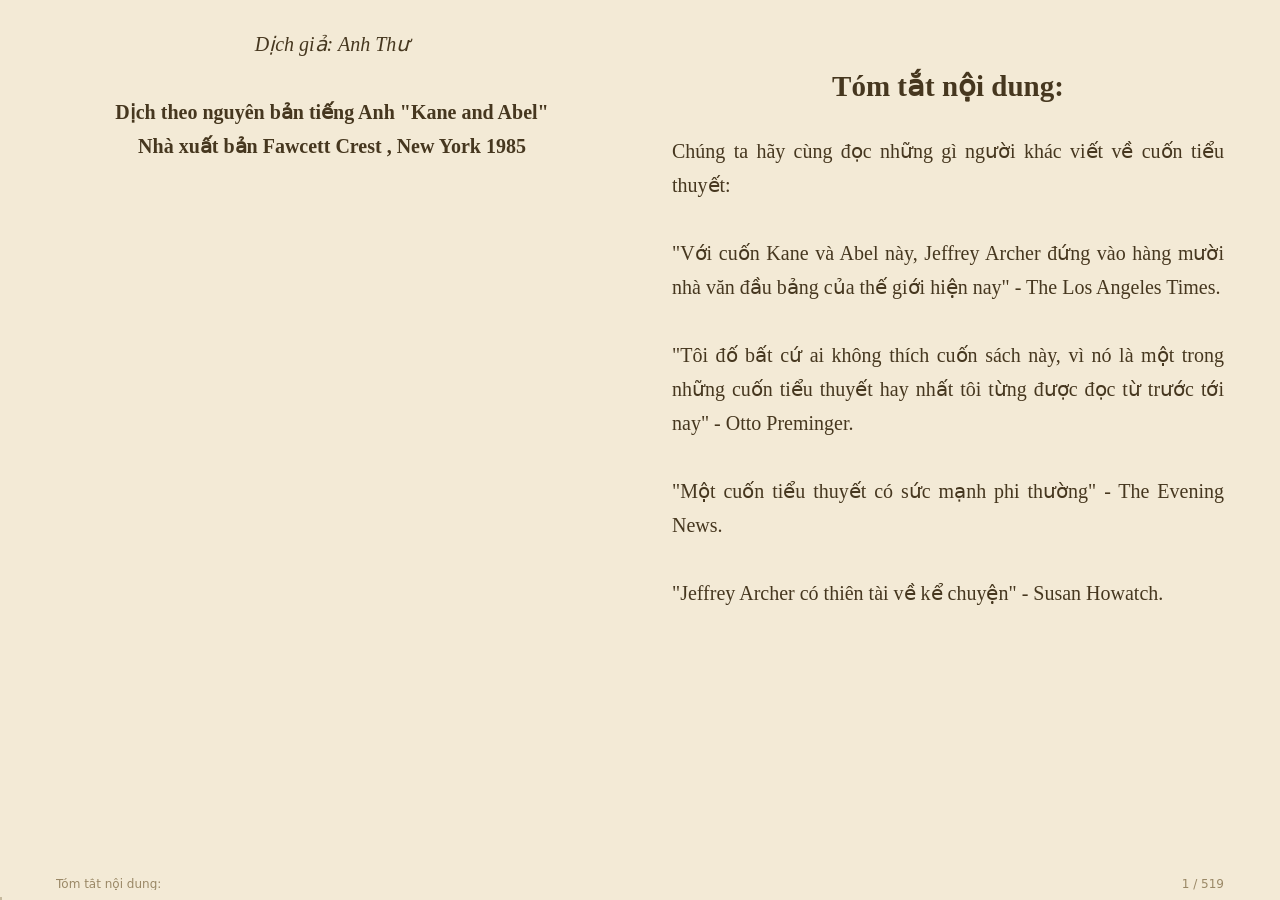
==== index.html @ f871a02a "first commit" ====
<!DOCTYPE html>
<html lang="vi" data-theme="sepia">
<head>
<meta charset="utf-8">
<meta name="viewport" content="width=device-width,initial-scale=1,viewport-fit=cover,user-scalable=no">
<meta name="apple-mobile-web-app-capable" content="yes">
<meta name="mobile-web-app-capable" content="yes">
<meta name="apple-mobile-web-app-status-bar-style" content="black-translucent">
<title>Kane và Abel</title>
<link rel="stylesheet" href="style.css">
</head>
<body>

<div id="area"><div id="vp"><div id="book"></div></div></div>
<div id="foot"><span id="fchap"></span><span id="fpage"></span></div>
<div id="bar"></div>

<div id="top">
  <button class="btn" id="bToc">Mục lục</button>
  <button class="btn" id="bSet">Aa</button>
  <button class="btn" id="bFs">Toàn màn hình</button>
</div>

<div class="panel" id="pSet">
  <div class="row"><b>Cỡ chữ</b><div class="grp"><button class="btn" data-k="fs" data-d="-1">A−</button><span class="val" id="vFs"></span><button class="btn" data-k="fs" data-d="1">A+</button></div></div>
  <div class="row"><b>Khoảng dòng</b><div class="grp"><button class="btn" data-k="lh" data-d="-0.1">−</button><span class="val" id="vLh"></span><button class="btn" data-k="lh" data-d="0.1">+</button></div></div>
  <div class="row"><b>Font</b><div class="grp"><button class="btn" data-k="font" data-v="serif">Serif</button><button class="btn" data-k="font" data-v="sans">Sans</button></div></div>
  <div class="row"><b>Giao diện</b><div class="grp"><button class="btn" data-k="theme" data-v="light">Sáng</button><button class="btn" data-k="theme" data-v="sepia">Sepia</button><button class="btn" data-k="theme" data-v="dark">Tối</button></div></div>
  <div class="row"><b>Số trang</b><div class="grp"><button class="btn" data-k="spread" data-v="auto">Tự động</button><button class="btn" data-k="spread" data-v="1">1</button><button class="btn" data-k="spread" data-v="2">2</button></div></div>
</div>
<div class="panel" id="pToc"><div id="toc"></div></div>
<input type="file" id="file" accept=".html,.htm,.txt" hidden>

<script>
  // Danh sách file chương, theo đúng thứ tự đọc:
  window.CHAPTER_FILES=['chuong1.html','chuong2.html','chuong3.html','chuong4.html','chuong5.html','chuong6.html','chuong7.html'];
</script>
<script src="script.js"></script>
</body>
</html>
---- style.css ----
:root{--fs:20px;--lh:1.7;--ff:Georgia,"Times New Roman","Noto Serif",serif;--pg:calc(var(--lh) * 1em);--ta:left}
[data-theme=light]{--bg:#fdfdfc;--fg:#1f1f22;--mut:#8b8b90;--ui:#f1f1f3;--bd:#d8d8dd;--ac:#1f1f22}
[data-theme=sepia]{--bg:#f3ead6;--fg:#46371f;--mut:#9a8866;--ui:#e9dec2;--bd:#d3c4a0;--ac:#46371f}
[data-theme=dark]{--bg:#141416;--fg:#c8c8cc;--mut:#707076;--ui:#212125;--bd:#35353b;--ac:#c8c8cc}
*{box-sizing:border-box}
[hidden]{display:none!important}
html,body{margin:0;height:100%;overflow:hidden;overscroll-behavior:none;background:var(--bg);color:var(--fg)}
body{-webkit-text-size-adjust:100%}

/* ---- Khung trang ---- */
#area{position:fixed;inset:0;touch-action:none;-webkit-user-select:none;user-select:none;-webkit-touch-callout:none}
#vp{position:absolute;overflow:hidden}
#book{height:100%;column-fill:auto;font:var(--fs)/var(--lh) var(--ff);text-align:var(--ta);
  transition:transform .26s ease;will-change:transform}
@media (prefers-reduced-motion:reduce){#book{transition:none}}

/* ---- Lớp CSS chuẩn hoá cho nội dung ---- */
#book p,#book h1,#book h2,#book h3,#book h4,#book blockquote{
  margin:0 0 var(--pg);break-inside:avoid;-webkit-column-break-inside:avoid;page-break-inside:avoid}
#book .al-center{text-align:center}
#book .al-right{text-align:right}
#book .al-left{text-align:left}
#book .al-justify{text-align:justify}
#book .chapter{break-before:column;-webkit-column-break-before:always;break-after:avoid;-webkit-column-break-after:avoid;
  text-align:center;font-size:1.45em;font-weight:700;line-height:1.3;margin:1.4em 0 1em}
#book > :first-child.chapter{break-before:auto;-webkit-column-break-before:auto}
#book blockquote{padding-left:1em;border-left:2px solid var(--bd)}
#book hr{border:0;border-top:1px solid var(--bd);margin:1em 0;break-inside:avoid}
#book.sans{--ff:-apple-system,"Segoe UI",Roboto,"Helvetica Neue",Arial,sans-serif}
#book .empty{margin-top:30%;color:var(--mut);text-align:center;font-size:.8em}

/* ---- Chân trang ---- */
#foot{position:fixed;left:0;right:0;bottom:calc(env(safe-area-inset-bottom) + 10px);display:flex;justify-content:space-between;
  gap:16px;font:12px/1 -apple-system,"Segoe UI",system-ui,sans-serif;color:var(--mut);pointer-events:none}
#foot span:first-child{overflow:hidden;white-space:nowrap;text-overflow:ellipsis}
#bar{position:fixed;left:0;bottom:0;height:3px;background:var(--mut);opacity:.5;transition:width .26s}

/* ---- Thanh công cụ & bảng ---- */
#top{position:fixed;top:0;left:0;right:0;z-index:5;display:flex;gap:8px;justify-content:center;
  padding:calc(env(safe-area-inset-top) + 8px) 12px 8px;background:var(--ui);border-bottom:1px solid var(--bd);
  transform:translateY(-110%);transition:transform .2s;font-family:-apple-system,"Segoe UI",system-ui,sans-serif}
#top.show{transform:none}
.btn{appearance:none;border:1px solid var(--bd);background:var(--bg);color:var(--fg);border-radius:8px;
  padding:8px 14px;font:inherit;font-size:15px;cursor:pointer;min-height:40px}
.btn.on{background:var(--ac);color:var(--bg);border-color:var(--ac)}
.btn:focus-visible{outline:2px solid var(--ac);outline-offset:2px}
.panel{position:fixed;z-index:4;top:calc(env(safe-area-inset-top) + 64px);left:50%;width:min(440px,94vw);
  max-height:calc(100% - 120px);overflow:auto;background:var(--ui);border:1px solid var(--bd);border-radius:12px;
  padding:14px;display:none;font:15px/1.4 -apple-system,"Segoe UI",system-ui,sans-serif;transform:translateX(-50%)}
.panel.open{display:block}
.row{display:flex;align-items:center;justify-content:space-between;gap:10px;margin:0 0 12px}
.row:last-child{margin:0}
.row>b{font-weight:500;min-width:84px}
.grp{display:flex;gap:6px;flex:1;justify-content:flex-end}
.grp .btn{flex:1;max-width:96px;padding:8px 6px;text-align:center}
.val{min-width:44px;text-align:center;align-self:center}
#toc button{display:block;width:100%;text-align:left;border:0;background:none;color:var(--fg);font:inherit;
  padding:10px 6px;border-bottom:1px solid var(--bd);cursor:pointer}
#toc button small{color:var(--mut);float:right;margin-left:12px}
#toc button.cur{font-weight:700}
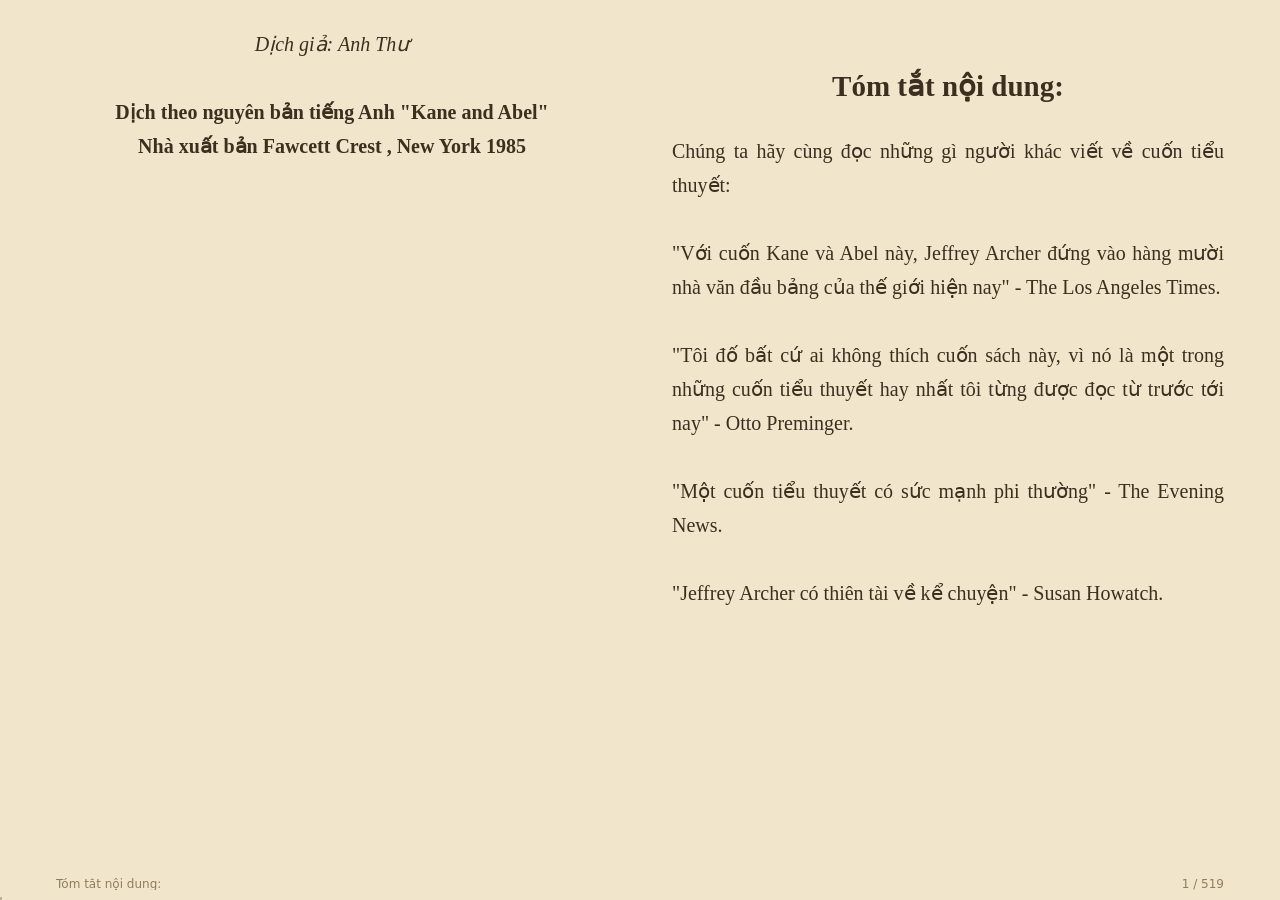
==== commit 13f7dc0d: "update croll, taskbar, search" ====
--- a/index.html
+++ b/index.html
@@ -1,40 +1,76 @@
 <!DOCTYPE html>
 <html lang="vi" data-theme="sepia">
+
 <head>
-<meta charset="utf-8">
-<meta name="viewport" content="width=device-width,initial-scale=1,viewport-fit=cover,user-scalable=no">
-<meta name="apple-mobile-web-app-capable" content="yes">
-<meta name="mobile-web-app-capable" content="yes">
-<meta name="apple-mobile-web-app-status-bar-style" content="black-translucent">
-<title>Kane và Abel</title>
-<link rel="stylesheet" href="style.css">
+    <meta charset="utf-8">
+    <meta name="viewport" content="width=device-width,initial-scale=1,viewport-fit=cover,user-scalable=no">
+    <meta name="apple-mobile-web-app-capable" content="yes">
+    <meta name="mobile-web-app-capable" content="yes">
+    <meta name="apple-mobile-web-app-status-bar-style" content="black-translucent">
+    <title>Kane và Abel</title>
+    <link rel="stylesheet" href="style.css">
 </head>
+
 <body>
 
-<div id="area"><div id="vp"><div id="book"></div></div></div>
-<div id="foot"><span id="fchap"></span><span id="fpage"></span></div>
-<div id="bar"></div>
+    <div id="area">
+        <div id="vp">
+            <div id="book"></div>
+        </div>
+    </div>
+    <div id="foot"><span id="fchap"></span><span id="fpage"></span></div>
+    <div id="bar"></div>
 
-<div id="top">
-  <button class="btn" id="bToc">Mục lục</button>
-  <button class="btn" id="bSet">Aa</button>
-  <button class="btn" id="bFs">Toàn màn hình</button>
-</div>
+    <div id="top">
+        <input id="q" type="search" placeholder="Tìm từ hoặc cụm từ…" autocomplete="off">
+        <button class="btn" id="qDia">Bỏ qua dấu</button>
+    </div>
+    <div id="side">
+        <button class="btn" id="bToc">Mục lục</button>
+        <button class="btn" id="bSet">Aa</button>
+        <button class="btn" id="bFs">Toàn màn hình</button>
+    </div>
 
-<div class="panel" id="pSet">
-  <div class="row"><b>Cỡ chữ</b><div class="grp"><button class="btn" data-k="fs" data-d="-1">A−</button><span class="val" id="vFs"></span><button class="btn" data-k="fs" data-d="1">A+</button></div></div>
-  <div class="row"><b>Khoảng dòng</b><div class="grp"><button class="btn" data-k="lh" data-d="-0.1">−</button><span class="val" id="vLh"></span><button class="btn" data-k="lh" data-d="0.1">+</button></div></div>
-  <div class="row"><b>Font</b><div class="grp"><button class="btn" data-k="font" data-v="serif">Serif</button><button class="btn" data-k="font" data-v="sans">Sans</button></div></div>
-  <div class="row"><b>Giao diện</b><div class="grp"><button class="btn" data-k="theme" data-v="light">Sáng</button><button class="btn" data-k="theme" data-v="sepia">Sepia</button><button class="btn" data-k="theme" data-v="dark">Tối</button></div></div>
-  <div class="row"><b>Số trang</b><div class="grp"><button class="btn" data-k="spread" data-v="auto">Tự động</button><button class="btn" data-k="spread" data-v="1">1</button><button class="btn" data-k="spread" data-v="2">2</button></div></div>
-</div>
-<div class="panel" id="pToc"><div id="toc"></div></div>
-<input type="file" id="file" accept=".html,.htm,.txt" hidden>
+    <div class="panel" id="pSet">
+        <div class="row"><b>Cỡ chữ</b>
+            <div class="grp"><button class="btn" data-k="fs" data-d="-1">A−</button><span class="val"
+                    id="vFs"></span><button class="btn" data-k="fs" data-d="1">A+</button></div>
+        </div>
+        <div class="row"><b>Khoảng dòng</b>
+            <div class="grp"><button class="btn" data-k="lh" data-d="-0.1">−</button><span class="val"
+                    id="vLh"></span><button class="btn" data-k="lh" data-d="0.1">+</button></div>
+        </div>
+        <div class="row"><b>Chế độ đọc</b>
+            <div class="grp"><button class="btn" data-k="mode" data-v="page">Lật trang</button><button class="btn"
+                    data-k="mode" data-v="scroll">Cuộn</button></div>
+        </div>
+        <div class="row"><b>Font</b>
+            <div class="grp"><button class="btn" data-k="font" data-v="serif">Serif</button><button class="btn"
+                    data-k="font" data-v="sans">Sans</button></div>
+        </div>
+        <div class="row"><b>Giao diện</b>
+            <div class="grp"><button class="btn" data-k="theme" data-v="light">Sáng</button><button class="btn"
+                    data-k="theme" data-v="sepia">Sepia</button><button class="btn" data-k="theme"
+                    data-v="dark">Tối</button></div>
+        </div>
+        <div class="row"><b>Số trang</b>
+            <div class="grp"><button class="btn" data-k="spread" data-v="auto">Tự động</button><button class="btn"
+                    data-k="spread" data-v="1">1</button><button class="btn" data-k="spread" data-v="2">2</button></div>
+        </div>
+    </div>
+    <div class="panel" id="pFind">
+        <div id="qInfo"></div>
+        <div id="qRes"></div>
+    </div>
+    <div class="panel" id="pToc">
+        <div id="toc"></div>
+    </div>
 
-<script>
-  // Danh sách file chương, theo đúng thứ tự đọc:
-  window.CHAPTER_FILES=['chuong1.html','chuong2.html','chuong3.html','chuong4.html','chuong5.html','chuong6.html','chuong7.html'];
-</script>
-<script src="script.js"></script>
+    <script>
+        // Danh sách file chương, theo đúng thứ tự đọc:
+        window.CHAPTER_FILES = ['chuong1.html', 'chuong2.html', 'chuong3.html', 'chuong4.html', 'chuong5.html', 'chuong6.html', 'chuong7.html'];
+    </script>
+    <script src="script.js"></script>
 </body>
+
 </html>
--- a/style.css
+++ b/style.css
@@ -1,60 +1,439 @@
-:root{--fs:20px;--lh:1.7;--ff:Georgia,"Times New Roman","Noto Serif",serif;--pg:calc(var(--lh) * 1em);--ta:left}
-[data-theme=light]{--bg:#fdfdfc;--fg:#1f1f22;--mut:#8b8b90;--ui:#f1f1f3;--bd:#d8d8dd;--ac:#1f1f22}
-[data-theme=sepia]{--bg:#f3ead6;--fg:#46371f;--mut:#9a8866;--ui:#e9dec2;--bd:#d3c4a0;--ac:#46371f}
-[data-theme=dark]{--bg:#141416;--fg:#c8c8cc;--mut:#707076;--ui:#212125;--bd:#35353b;--ac:#c8c8cc}
-*{box-sizing:border-box}
-[hidden]{display:none!important}
-html,body{margin:0;height:100%;overflow:hidden;overscroll-behavior:none;background:var(--bg);color:var(--fg)}
-body{-webkit-text-size-adjust:100%}
+:root {
+    --fs: 20px;
+    --lh: 1.7;
+    --ff: Charter, "Iowan Old Style", "Noto Serif", Georgia, "Times New Roman", serif;
+    --pg: calc(var(--lh) * 1em);
+    --ta: left
+}
+
+[data-theme=light] {
+    --bg: #f8f6f1;
+    --fg: #2b2a28;
+    --mut: #8a8780;
+    --ui: #eceae3;
+    --bd: #d6d3ca;
+    --ac: #2b2a28;
+    --hl: #ffe08a
+}
+
+[data-theme=sepia] {
+    --bg: #f1e6cc;
+    --fg: #3b2f1f;
+    --mut: #8f7d5c;
+    --ui: #e6d9b9;
+    --bd: #cfbf98;
+    --ac: #3b2f1f;
+    --hl: #f2c14e
+}
+
+[data-theme=dark] {
+    --bg: #1a1916;
+    --fg: #c9c3b5;
+    --mut: #7b766a;
+    --ui: #262521;
+    --bd: #3a3832;
+    --ac: #c9c3b5;
+    --hl: #6b5200
+}
+
+* {
+    box-sizing: border-box
+}
+
+[hidden] {
+    display: none !important
+}
+
+html,
+body {
+    margin: 0;
+    height: 100%;
+    overflow: hidden;
+    overscroll-behavior: none;
+    background: var(--bg);
+    color: var(--fg)
+}
+
+body {
+    -webkit-text-size-adjust: 100%
+}
 
 /* ---- Khung trang ---- */
-#area{position:fixed;inset:0;touch-action:none;-webkit-user-select:none;user-select:none;-webkit-touch-callout:none}
-#vp{position:absolute;overflow:hidden}
-#book{height:100%;column-fill:auto;font:var(--fs)/var(--lh) var(--ff);text-align:var(--ta);
-  transition:transform .26s ease;will-change:transform}
-@media (prefers-reduced-motion:reduce){#book{transition:none}}
+#area {
+    position: fixed;
+    inset: 0;
+    touch-action: none;
+    -webkit-user-select: none;
+    user-select: none;
+    -webkit-touch-callout: none
+}
+
+#vp {
+    position: absolute;
+    overflow: hidden
+}
+
+#book {
+    position: relative;
+    height: 100%;
+    column-fill: auto;
+    font: var(--fs)/var(--lh) var(--ff);
+    text-align: var(--ta);
+    transition: transform .26s ease;
+    will-change: transform
+}
+
+@media (prefers-reduced-motion:reduce) {
+    #book {
+        transition: none
+    }
+}
 
 /* ---- Lớp CSS chuẩn hoá cho nội dung ---- */
-#book p,#book h1,#book h2,#book h3,#book h4,#book blockquote{
-  margin:0 0 var(--pg);break-inside:avoid;-webkit-column-break-inside:avoid;page-break-inside:avoid}
-#book .al-center{text-align:center}
-#book .al-right{text-align:right}
-#book .al-left{text-align:left}
-#book .al-justify{text-align:justify}
-#book .chapter{break-before:column;-webkit-column-break-before:always;break-after:avoid;-webkit-column-break-after:avoid;
-  text-align:center;font-size:1.45em;font-weight:700;line-height:1.3;margin:1.4em 0 1em}
-#book > :first-child.chapter{break-before:auto;-webkit-column-break-before:auto}
-#book blockquote{padding-left:1em;border-left:2px solid var(--bd)}
-#book hr{border:0;border-top:1px solid var(--bd);margin:1em 0;break-inside:avoid}
-#book.sans{--ff:-apple-system,"Segoe UI",Roboto,"Helvetica Neue",Arial,sans-serif}
-#book .empty{margin-top:30%;color:var(--mut);text-align:center;font-size:.8em}
+#book p,
+#book h1,
+#book h2,
+#book h3,
+#book h4,
+#book blockquote {
+    margin: 0 0 var(--pg);
+    break-inside: avoid;
+    -webkit-column-break-inside: avoid;
+    page-break-inside: avoid
+}
+
+#book .al-center {
+    text-align: center
+}
+
+#book .al-right {
+    text-align: right
+}
+
+#book .al-left {
+    text-align: left
+}
+
+#book .al-justify {
+    text-align: justify
+}
+
+#book .chapter {
+    break-before: column;
+    -webkit-column-break-before: always;
+    break-after: avoid;
+    -webkit-column-break-after: avoid;
+    text-align: center;
+    font-size: 1.45em;
+    font-weight: 700;
+    line-height: 1.3;
+    margin: 1.4em 0 1em
+}
+
+#book> :first-child.chapter {
+    break-before: auto;
+    -webkit-column-break-before: auto
+}
+
+#book blockquote {
+    padding-left: 1em;
+    border-left: 2px solid var(--bd)
+}
+
+#book hr {
+    border: 0;
+    border-top: 1px solid var(--bd);
+    margin: 1em 0;
+    break-inside: avoid
+}
+
+#book.sans {
+    --ff: -apple-system, "Segoe UI", Roboto, "Helvetica Neue", Arial, sans-serif
+}
+
+#book .empty {
+    margin-top: 30%;
+    color: var(--mut);
+    text-align: center;
+    font-size: .8em
+}
 
 /* ---- Chân trang ---- */
-#foot{position:fixed;left:0;right:0;bottom:calc(env(safe-area-inset-bottom) + 10px);display:flex;justify-content:space-between;
-  gap:16px;font:12px/1 -apple-system,"Segoe UI",system-ui,sans-serif;color:var(--mut);pointer-events:none}
-#foot span:first-child{overflow:hidden;white-space:nowrap;text-overflow:ellipsis}
-#bar{position:fixed;left:0;bottom:0;height:3px;background:var(--mut);opacity:.5;transition:width .26s}
+#foot {
+    position: fixed;
+    left: 0;
+    right: 0;
+    bottom: calc(env(safe-area-inset-bottom) + 10px);
+    display: flex;
+    justify-content: space-between;
+    gap: 16px;
+    font: 12px/1 -apple-system, "Segoe UI", system-ui, sans-serif;
+    color: var(--mut);
+    pointer-events: none
+}
+
+#foot span:first-child {
+    overflow: hidden;
+    white-space: nowrap;
+    text-overflow: ellipsis
+}
+
+#bar {
+    position: fixed;
+    left: 0;
+    bottom: 0;
+    height: 3px;
+    background: var(--mut);
+    opacity: .5;
+    transition: width .26s
+}
 
 /* ---- Thanh công cụ & bảng ---- */
-#top{position:fixed;top:0;left:0;right:0;z-index:5;display:flex;gap:8px;justify-content:center;
-  padding:calc(env(safe-area-inset-top) + 8px) 12px 8px;background:var(--ui);border-bottom:1px solid var(--bd);
-  transform:translateY(-110%);transition:transform .2s;font-family:-apple-system,"Segoe UI",system-ui,sans-serif}
-#top.show{transform:none}
-.btn{appearance:none;border:1px solid var(--bd);background:var(--bg);color:var(--fg);border-radius:8px;
-  padding:8px 14px;font:inherit;font-size:15px;cursor:pointer;min-height:40px}
-.btn.on{background:var(--ac);color:var(--bg);border-color:var(--ac)}
-.btn:focus-visible{outline:2px solid var(--ac);outline-offset:2px}
-.panel{position:fixed;z-index:4;top:calc(env(safe-area-inset-top) + 64px);left:50%;width:min(440px,94vw);
-  max-height:calc(100% - 120px);overflow:auto;background:var(--ui);border:1px solid var(--bd);border-radius:12px;
-  padding:14px;display:none;font:15px/1.4 -apple-system,"Segoe UI",system-ui,sans-serif;transform:translateX(-50%)}
-.panel.open{display:block}
-.row{display:flex;align-items:center;justify-content:space-between;gap:10px;margin:0 0 12px}
-.row:last-child{margin:0}
-.row>b{font-weight:500;min-width:84px}
-.grp{display:flex;gap:6px;flex:1;justify-content:flex-end}
-.grp .btn{flex:1;max-width:96px;padding:8px 6px;text-align:center}
-.val{min-width:44px;text-align:center;align-self:center}
-#toc button{display:block;width:100%;text-align:left;border:0;background:none;color:var(--fg);font:inherit;
-  padding:10px 6px;border-bottom:1px solid var(--bd);cursor:pointer}
-#toc button small{color:var(--mut);float:right;margin-left:12px}
-#toc button.cur{font-weight:700}+#top {
+    position: fixed;
+    top: 0;
+    left: 0;
+    right: 0;
+    z-index: 5;
+    display: flex;
+    gap: 8px;
+    justify-content: center;
+    padding: calc(env(safe-area-inset-top) + 8px) 12px 8px;
+    background: var(--ui);
+    border-bottom: 1px solid var(--bd);
+    transform: translateY(-110%);
+    transition: transform .2s;
+    font-family: -apple-system, "Segoe UI", system-ui, sans-serif
+}
+
+#top.show {
+    transform: none
+}
+
+.btn {
+    appearance: none;
+    border: 1px solid var(--bd);
+    background: var(--bg);
+    color: var(--fg);
+    border-radius: 8px;
+    padding: 8px 14px;
+    font: inherit;
+    font-size: 15px;
+    cursor: pointer;
+    min-height: 40px
+}
+
+.btn.on {
+    background: var(--ac);
+    color: var(--bg);
+    border-color: var(--ac)
+}
+
+.btn:focus-visible {
+    outline: 2px solid var(--ac);
+    outline-offset: 2px
+}
+
+.panel {
+    position: fixed;
+    z-index: 4;
+    top: calc(env(safe-area-inset-top) + 64px);
+    left: 50%;
+    width: min(440px, 94vw);
+    max-height: calc(100% - 120px);
+    overflow: auto;
+    background: var(--ui);
+    border: 1px solid var(--bd);
+    border-radius: 12px;
+    padding: 14px;
+    display: none;
+    font: 15px/1.4 -apple-system, "Segoe UI", system-ui, sans-serif;
+    transform: translateX(-50%)
+}
+
+.panel.open {
+    display: block
+}
+
+.row {
+    display: flex;
+    align-items: center;
+    justify-content: space-between;
+    gap: 10px;
+    margin: 0 0 12px
+}
+
+.row:last-child {
+    margin: 0
+}
+
+.row>b {
+    font-weight: 500;
+    min-width: 84px
+}
+
+.grp {
+    display: flex;
+    gap: 6px;
+    flex: 1;
+    justify-content: flex-end
+}
+
+.grp .btn {
+    flex: 1;
+    max-width: 96px;
+    padding: 8px 6px;
+    text-align: center
+}
+
+.val {
+    min-width: 44px;
+    text-align: center;
+    align-self: center
+}
+
+#toc button {
+    display: block;
+    width: 100%;
+    text-align: left;
+    border: 0;
+    background: none;
+    color: var(--fg);
+    font: inherit;
+    padding: 10px 6px;
+    border-bottom: 1px solid var(--bd);
+    cursor: pointer
+}
+
+#toc button small {
+    color: var(--mut);
+    float: right;
+    margin-left: 12px
+}
+
+#toc button.cur {
+    font-weight: 700
+}
+
+#top {
+    flex-wrap: wrap
+}
+
+#vp {
+    -webkit-overflow-scrolling: touch;
+    overscroll-behavior: contain
+}
+
+#book mark {
+    background: var(--hl);
+    color: inherit;
+    border-radius: 2px;
+    padding: 0 1px
+}
+
+[data-mode=scroll] #book .chapter {
+    margin-top: 2.2em
+}
+
+#q {
+    flex: 1;
+    min-width: 0;
+    font: inherit;
+    font-size: 16px;
+    padding: 9px 10px;
+    border: 1px solid var(--bd);
+    border-radius: 8px;
+    background: var(--bg);
+    color: var(--fg)
+}
+
+#qInfo {
+    color: var(--mut);
+    font-size: 13px;
+    margin: 0 0 6px
+}
+
+#qRes button {
+    display: block;
+    width: 100%;
+    text-align: left;
+    border: 0;
+    background: none;
+    color: var(--fg);
+    font: inherit;
+    font-size: 14px;
+    padding: 9px 4px;
+    border-bottom: 1px solid var(--bd);
+    cursor: pointer
+}
+
+#qRes small {
+    display: block;
+    color: var(--mut);
+    font-size: 12px
+}
+
+#qRes b {
+    background: var(--hl);
+    font-weight: 600
+}
+
+#vp {
+    scrollbar-width: thin;
+    scrollbar-color: var(--mut) transparent
+}
+
+/* Bố cục mới: tìm kiếm góc trên phải, thanh công cụ dọc bên trái */
+#top {
+    left: auto;
+    width: min(440px, 100%);
+    flex-wrap: nowrap;
+    justify-content: flex-end;
+    border-left: 1px solid var(--bd);
+    border-radius: 0 0 0 12px
+}
+
+#side {
+    position: fixed;
+    z-index: 5;
+    top: 0;
+    bottom: 0;
+    left: 0;
+    width: calc(env(safe-area-inset-left) + 96px);
+    display: flex;
+    flex-direction: column;
+    gap: 8px;
+    padding: calc(env(safe-area-inset-top) + 12px) 8px 12px calc(env(safe-area-inset-left) + 8px);
+    background: var(--ui);
+    border-right: 1px solid var(--bd);
+    transform: translateX(-110%);
+    transition: transform .2s;
+    font-family: -apple-system, "Segoe UI", system-ui, sans-serif
+}
+
+#side.show {
+    transform: none
+}
+
+#side .btn {
+    width: 100%;
+    padding: 10px 4px;
+    font-size: 14px;
+    line-height: 1.25
+}
+
+#pSet,
+#pToc {
+    left: calc(env(safe-area-inset-left) + 108px);
+    top: calc(env(safe-area-inset-top) + 12px);
+    transform: none;
+    width: min(440px, calc(100vw - 124px));
+    max-height: calc(100% - 24px)
+}
+
+#pFind {
+    left: auto;
+    right: 12px;
+    transform: none;
+    width: min(420px, calc(100vw - 24px))
+}
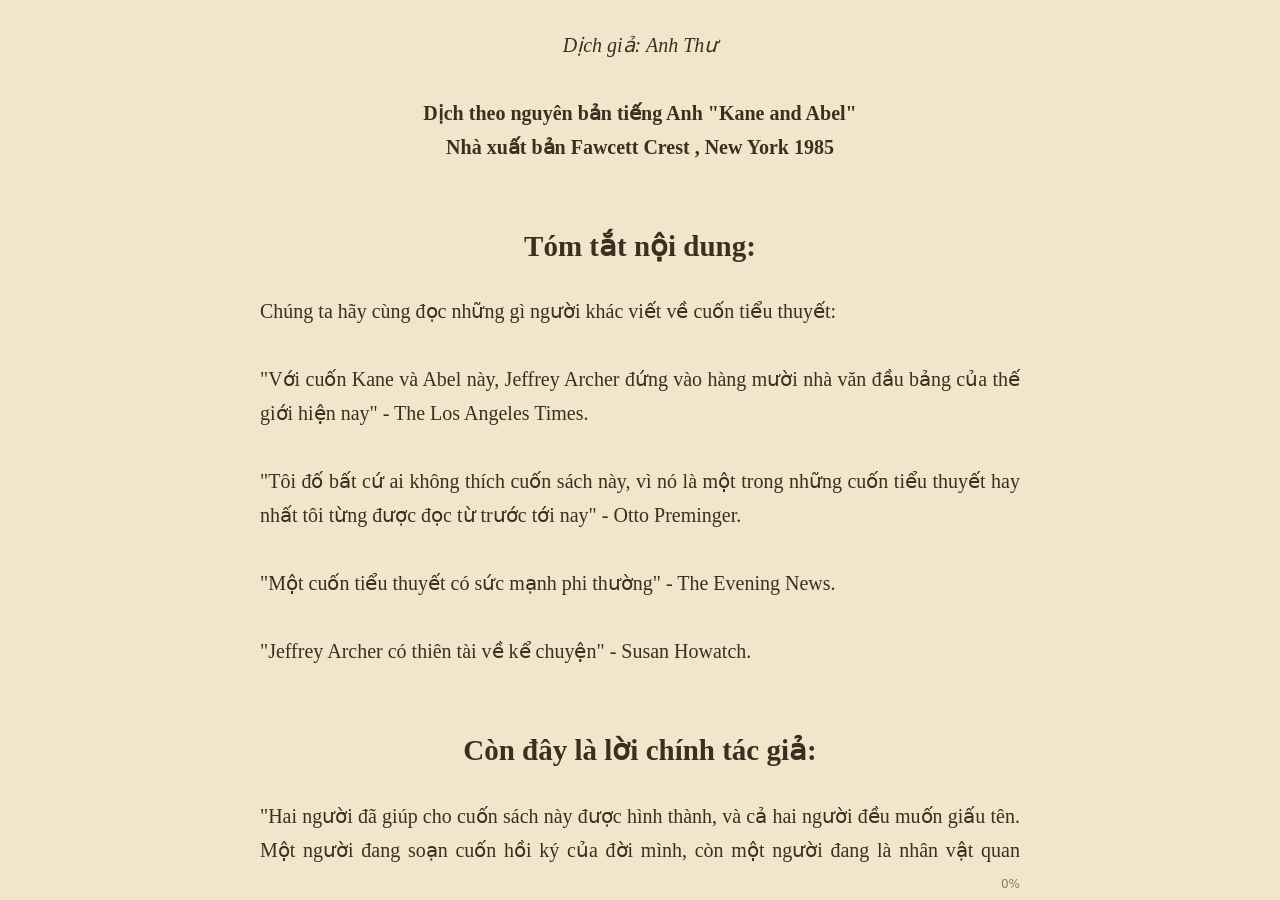
==== commit 4f2163ea: "update code remove function click left-right" ====
--- a/index.html
+++ b/index.html
@@ -27,6 +27,7 @@
     </div>
     <div id="side">
         <button class="btn" id="bToc">Mục lục</button>
+        <button class="btn" id="bNotes">Ghi chú <span id="nCnt"></span></button>
         <button class="btn" id="bSet">Aa</button>
         <button class="btn" id="bFs">Toàn màn hình</button>
     </div>
@@ -40,10 +41,6 @@
             <div class="grp"><button class="btn" data-k="lh" data-d="-0.1">−</button><span class="val"
                     id="vLh"></span><button class="btn" data-k="lh" data-d="0.1">+</button></div>
         </div>
-        <div class="row"><b>Chế độ đọc</b>
-            <div class="grp"><button class="btn" data-k="mode" data-v="page">Lật trang</button><button class="btn"
-                    data-k="mode" data-v="scroll">Cuộn</button></div>
-        </div>
         <div class="row"><b>Font</b>
             <div class="grp"><button class="btn" data-k="font" data-v="serif">Serif</button><button class="btn"
                     data-k="font" data-v="sans">Sans</button></div>
@@ -53,10 +50,6 @@
                     data-k="theme" data-v="sepia">Sepia</button><button class="btn" data-k="theme"
                     data-v="dark">Tối</button></div>
         </div>
-        <div class="row"><b>Số trang</b>
-            <div class="grp"><button class="btn" data-k="spread" data-v="auto">Tự động</button><button class="btn"
-                    data-k="spread" data-v="1">1</button><button class="btn" data-k="spread" data-v="2">2</button></div>
-        </div>
     </div>
     <div class="panel" id="pFind">
         <div id="qInfo"></div>
@@ -65,9 +58,30 @@
     <div class="panel" id="pToc">
         <div id="toc"></div>
     </div>
+    <div class="panel" id="pNotes">
+        <div id="nTools">
+            <span id="nInfo"></span>
+            <button class="btn" id="nTxt">Xuất .txt</button>
+            <button class="btn" id="nJson">Sao lưu</button>
+            <button class="btn" id="nImp">Khôi phục</button>
+        </div>
+        <div id="nFilter"></div>
+        <div id="nList"></div>
+        <input type="file" id="nFile" accept=".json,application/json" hidden>
+    </div>
+
+    <div id="hlPop" data-mode="new" hidden>
+        <div class="hl-q ed" id="hlQ"></div>
+        <div class="hl-sw" id="hlSw"></div>
+        <textarea class="ed" id="hlNote" rows="3" placeholder="Ghi chú cho đoạn này…"></textarea>
+        <div class="hl-act">
+            <button class="btn nw" id="hlNoteBtn">Thêm ghi chú</button>
+            <button class="btn ed" id="hlDel">Xoá</button>
+            <button class="btn ed" id="hlOk">Xong</button>
+        </div>
+    </div>
 
     <script>
-        // Danh sách file chương, theo đúng thứ tự đọc:
         window.CHAPTER_FILES = ['chuong1.html', 'chuong2.html', 'chuong3.html', 'chuong4.html', 'chuong5.html', 'chuong6.html', 'chuong7.html'];
     </script>
     <script src="script.js"></script>
--- a/style.css
+++ b/style.css
@@ -62,7 +62,8 @@
 #area {
     position: fixed;
     inset: 0;
-    touch-action: none;
+    /* Luôn cho phép cuộn dọc; chặn pinch-zoom & pan ngang */
+    touch-action: pan-y;
     -webkit-user-select: none;
     user-select: none;
     -webkit-touch-callout: none
@@ -70,23 +71,23 @@
 
 #vp {
     position: absolute;
-    overflow: hidden
+    overflow-y: auto;
+    overflow-x: hidden;
+    touch-action: pan-y;
+    /* Cuộn mượt trên iOS */
+    -webkit-overflow-scrolling: touch;
+    overscroll-behavior: contain;
+    scrollbar-width: thin;
+    scrollbar-color: var(--mut) transparent;
+    /* Tối ưu cho khối cuộn dài: browser có thể skip render phần ngoài viewport */
+    contain: layout style paint
 }
 
 #book {
     position: relative;
-    height: 100%;
-    column-fill: auto;
     font: var(--fs)/var(--lh) var(--ff);
     text-align: var(--ta);
-    transition: transform .26s ease;
-    will-change: transform
-}
-
-@media (prefers-reduced-motion:reduce) {
-    #book {
-        transition: none
-    }
+    /* KHÔNG còn transition / will-change: transform → tránh tạo layer khổng lồ gây lag trên iPad */
 }
 
 /* ---- Lớp CSS chuẩn hoá cho nội dung ---- */
@@ -98,7 +99,6 @@
 #book blockquote {
     margin: 0 0 var(--pg);
     break-inside: avoid;
-    -webkit-column-break-inside: avoid;
     page-break-inside: avoid
 }
 
@@ -119,20 +119,11 @@
 }
 
 #book .chapter {
-    break-before: column;
-    -webkit-column-break-before: always;
-    break-after: avoid;
-    -webkit-column-break-after: avoid;
     text-align: center;
     font-size: 1.45em;
     font-weight: 700;
     line-height: 1.3;
-    margin: 1.4em 0 1em
-}
-
-#book> :first-child.chapter {
-    break-before: auto;
-    -webkit-column-break-before: auto
+    margin: 2.2em 0 1em
 }
 
 #book blockquote {
@@ -192,15 +183,19 @@
 #top {
     position: fixed;
     top: 0;
-    left: 0;
+    left: auto;
     right: 0;
     z-index: 5;
     display: flex;
     gap: 8px;
-    justify-content: center;
+    justify-content: flex-end;
     padding: calc(env(safe-area-inset-top) + 8px) 12px 8px;
     background: var(--ui);
     border-bottom: 1px solid var(--bd);
+    border-left: 1px solid var(--bd);
+    border-radius: 0 0 0 12px;
+    width: min(440px, 100%);
+    flex-wrap: nowrap;
     transform: translateY(-110%);
     transition: transform .2s;
     font-family: -apple-system, "Segoe UI", system-ui, sans-serif
@@ -305,34 +300,8 @@
     cursor: pointer
 }
 
-#toc button small {
-    color: var(--mut);
-    float: right;
-    margin-left: 12px
-}
-
 #toc button.cur {
     font-weight: 700
-}
-
-#top {
-    flex-wrap: wrap
-}
-
-#vp {
-    -webkit-overflow-scrolling: touch;
-    overscroll-behavior: contain
-}
-
-#book mark {
-    background: var(--hl);
-    color: inherit;
-    border-radius: 2px;
-    padding: 0 1px
-}
-
-[data-mode=scroll] #book .chapter {
-    margin-top: 2.2em
 }
 
 #q {
@@ -378,19 +347,11 @@
     font-weight: 600
 }
 
-#vp {
-    scrollbar-width: thin;
-    scrollbar-color: var(--mut) transparent
-}
-
-/* Bố cục mới: tìm kiếm góc trên phải, thanh công cụ dọc bên trái */
-#top {
-    left: auto;
-    width: min(440px, 100%);
-    flex-wrap: nowrap;
-    justify-content: flex-end;
-    border-left: 1px solid var(--bd);
-    border-radius: 0 0 0 12px
+#book mark {
+    background: var(--hl);
+    color: inherit;
+    border-radius: 2px;
+    padding: 0 1px
 }
 
 #side {
@@ -423,7 +384,8 @@
 }
 
 #pSet,
-#pToc {
+#pToc,
+#pNotes {
     left: calc(env(safe-area-inset-left) + 108px);
     top: calc(env(safe-area-inset-top) + 12px);
     transform: none;
@@ -436,4 +398,214 @@
     right: 12px;
     transform: none;
     width: min(420px, calc(100vw - 24px))
+}
+
+/* ---- Bút ghi nhớ ---- */
+#book {
+    -webkit-user-select: text;
+    user-select: text
+}
+
+#book .hl {
+    --c: #ffe08a;
+    background: var(--c);
+    background: color-mix(in srgb, var(--c) 60%, transparent);
+    border-radius: 2px;
+    cursor: pointer;
+    -webkit-box-decoration-break: clone;
+    box-decoration-break: clone;
+    transition: box-shadow .3s
+}
+
+[data-theme=dark] #book .hl {
+    background: color-mix(in srgb, var(--c) 34%, transparent)
+}
+
+#book .hl.has-note {
+    border-bottom: 2px solid var(--c)
+}
+
+#book .hl.flash {
+    box-shadow: 0 0 0 4px var(--c)
+}
+
+#hlPop {
+    position: fixed;
+    z-index: 6;
+    width: min(300px, calc(100vw - 16px));
+    padding: 10px;
+    background: var(--ui);
+    color: var(--fg);
+    border: 1px solid var(--bd);
+    border-radius: 12px;
+    box-shadow: 0 8px 28px rgba(0, 0, 0, .28);
+    font: 14px/1.4 -apple-system, "Segoe UI", system-ui, sans-serif;
+    -webkit-user-select: none;
+    user-select: none
+}
+
+#hlPop[data-mode=new] .ed,
+#hlPop[data-mode=edit] .nw {
+    display: none
+}
+
+#hlQ {
+    color: var(--mut);
+    font-size: 13px;
+    margin: 0 0 8px;
+    max-height: 3.9em;
+    overflow: hidden
+}
+
+.hl-sw {
+    display: flex;
+    flex-wrap: wrap;
+    gap: 8px;
+    align-items: center
+}
+
+.sw {
+    appearance: none;
+    position: relative;
+    width: 30px;
+    height: 30px;
+    padding: 0;
+    border-radius: 50%;
+    border: 2px solid var(--bd);
+    cursor: pointer;
+    overflow: hidden
+}
+
+.sw.on {
+    border-color: var(--ac);
+    box-shadow: inset 0 0 0 2px var(--ui)
+}
+
+.sw.sm {
+    width: 22px;
+    height: 22px
+}
+
+.sw:focus-visible,
+.sw:focus-within {
+    outline: 2px solid var(--ac);
+    outline-offset: 2px
+}
+
+.sw.custom {
+    background: conic-gradient(#f66, #fd6, #6d8, #6cf, #a8f, #f6a, #f66)
+}
+
+.sw.custom input {
+    position: absolute;
+    inset: 0;
+    width: 100%;
+    height: 100%;
+    opacity: 0;
+    cursor: pointer
+}
+
+#hlNote {
+    display: block;
+    width: 100%;
+    margin: 10px 0 0;
+    resize: vertical;
+    min-height: 3.4em;
+    font: inherit;
+    font-size: 16px;
+    padding: 8px 10px;
+    border: 1px solid var(--bd);
+    border-radius: 8px;
+    background: var(--bg);
+    color: var(--fg);
+    -webkit-user-select: text;
+    user-select: text
+}
+
+.hl-act {
+    display: flex;
+    gap: 8px;
+    justify-content: flex-end;
+    margin: 10px 0 0
+}
+
+.hl-act .btn {
+    padding: 6px 12px;
+    min-height: 36px;
+    font-size: 14px
+}
+
+#nTools {
+    display: flex;
+    flex-wrap: wrap;
+    gap: 6px;
+    align-items: center;
+    margin: 0 0 10px
+}
+
+#nTools .btn {
+    font-size: 13px;
+    padding: 6px 10px;
+    min-height: 34px
+}
+
+#nInfo {
+    flex-basis: 100%;
+    color: var(--mut);
+    font-size: 13px
+}
+
+#nFilter {
+    display: flex;
+    gap: 8px;
+    margin: 0 0 8px
+}
+
+#nFilter:empty {
+    display: none
+}
+
+#nList .note {
+    --c: #ffe08a;
+    display: block;
+    width: 100%;
+    text-align: left;
+    border: 0;
+    border-left: 4px solid var(--c);
+    border-radius: 0 6px 6px 0;
+    background: var(--c);
+    background: color-mix(in srgb, var(--c) 20%, transparent);
+    color: var(--fg);
+    font: inherit;
+    padding: 8px 10px;
+    margin: 0 0 6px;
+    cursor: pointer
+}
+
+#nList .note small {
+    display: block;
+    color: var(--mut);
+    font-size: 12px;
+    margin: 0 0 2px
+}
+
+#nList .note .q {
+    display: -webkit-box;
+    -webkit-box-orient: vertical;
+    -webkit-line-clamp: 3;
+    overflow: hidden;
+    font-size: 14px
+}
+
+#nList .note .n {
+    display: block;
+    margin: 4px 0 0;
+    font-size: 13px;
+    font-style: italic;
+    color: var(--mut);
+    white-space: pre-wrap
+}
+
+#nList .note.lost {
+    opacity: .55
 }
